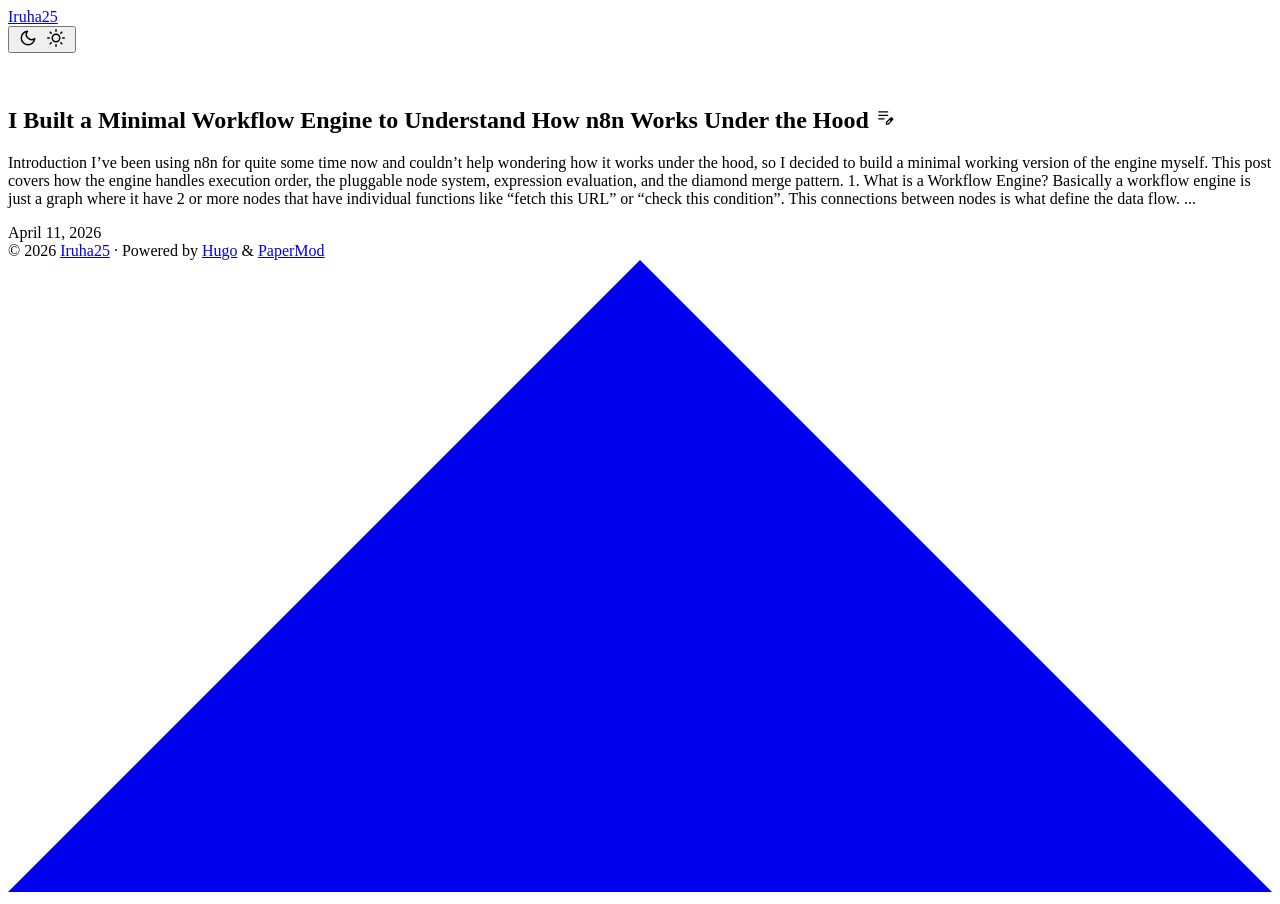
==== public/index.html @ 17471a0d "feat(posts): 2 early points" ====
<!DOCTYPE html>
<html lang="en" dir="auto" data-theme="auto">

<head>
	<meta name="generator" content="Hugo 0.160.1"><script src="/livereload.js?mindelay=10&amp;v=2&amp;port=1313&amp;path=livereload" data-no-instant defer></script><meta charset="utf-8">
<meta http-equiv="X-UA-Compatible" content="IE=edge">
<meta name="viewport" content="width=device-width, initial-scale=1, shrink-to-fit=no">
<meta name="robots" content="noindex, nofollow">
<title>Iruha25</title>

<meta name="description" content="">
<meta name="author" content="">
<link rel="canonical" href="http://localhost:1313/">
<link crossorigin="anonymous" href="/assets/css/stylesheet.12041e3ef5a6f6bf658a60c2770d1ddb5d28d317be3ee794d50c0dd7f276634c.css" integrity="sha256-EgQePvWm9r9limDCdw0d210o0xe&#43;PueU1QwN1/J2Y0w=" rel="preload stylesheet" as="style">
<link rel="icon" href="http://localhost:1313/favicon.ico">
<link rel="icon" type="image/png" sizes="16x16" href="http://localhost:1313/favicon-16x16.png">
<link rel="icon" type="image/png" sizes="32x32" href="http://localhost:1313/favicon-32x32.png">
<link rel="apple-touch-icon" href="http://localhost:1313/apple-touch-icon.png">
<link rel="mask-icon" href="http://localhost:1313/safari-pinned-tab.svg">
<meta name="theme-color" content="#2e2e33">
<meta name="msapplication-TileColor" content="#2e2e33">
<link rel="alternate" type="application/rss+xml" href="http://localhost:1313/index.xml" title="rss">
<link rel="alternate" hreflang="en" href="http://localhost:1313/">
<noscript>
    <style>
        #theme-toggle,
        .top-link {
            display: none;
        }

    </style>
    <style>
        @media (prefers-color-scheme: dark) {
            :root {
                --theme: rgb(29, 30, 32);
                --entry: rgb(46, 46, 51);
                --primary: rgb(218, 218, 219);
                --secondary: rgb(155, 156, 157);
                --tertiary: rgb(65, 66, 68);
                --content: rgb(196, 196, 197);
                --code-block-bg: rgb(46, 46, 51);
                --code-bg: rgb(55, 56, 62);
                --border: rgb(51, 51, 51);
                color-scheme: dark;
            }

            .list {
                background: var(--theme);
            }

            .toc {
                background: var(--entry);
            }
        }

    </style>
</noscript>
<script>
    if (localStorage.getItem("pref-theme") === "dark") {
        document.querySelector("html").dataset.theme = 'dark';
    } else if (localStorage.getItem("pref-theme") === "light") {
       document.querySelector("html").dataset.theme = 'light';
    } else if (window.matchMedia('(prefers-color-scheme: dark)').matches) {
        document.querySelector("html").dataset.theme = 'dark';
    } else {
        document.querySelector("html").dataset.theme = 'light';
    }

</script>
</head>
<body class="list" id="top">
    <header class="header">
    <nav class="nav">
        <div class="logo">
            <a href="http://localhost:1313/" accesskey="h" title="Iruha25 (Alt + H)">Iruha25</a>
            <div class="logo-switches">
                <button id="theme-toggle" accesskey="t" title="(Alt + T)" aria-label="Toggle theme">
                    <svg id="moon" xmlns="http://www.w3.org/2000/svg" width="24" height="18" viewBox="0 0 24 24"
                        fill="none" stroke="currentColor" stroke-width="2" stroke-linecap="round"
                        stroke-linejoin="round">
                        <path d="M21 12.79A9 9 0 1 1 11.21 3 7 7 0 0 0 21 12.79z"></path>
                    </svg>
                    <svg id="sun" xmlns="http://www.w3.org/2000/svg" width="24" height="18" viewBox="0 0 24 24"
                        fill="none" stroke="currentColor" stroke-width="2" stroke-linecap="round"
                        stroke-linejoin="round">
                        <circle cx="12" cy="12" r="5"></circle>
                        <line x1="12" y1="1" x2="12" y2="3"></line>
                        <line x1="12" y1="21" x2="12" y2="23"></line>
                        <line x1="4.22" y1="4.22" x2="5.64" y2="5.64"></line>
                        <line x1="18.36" y1="18.36" x2="19.78" y2="19.78"></line>
                        <line x1="1" y1="12" x2="3" y2="12"></line>
                        <line x1="21" y1="12" x2="23" y2="12"></line>
                        <line x1="4.22" y1="19.78" x2="5.64" y2="18.36"></line>
                        <line x1="18.36" y1="5.64" x2="19.78" y2="4.22"></line>
                    </svg>
                </button>
            </div>
        </div>
        <ul id="menu">
        </ul>
    </nav>
</header>
<main class="main"> 

<article class="first-entry"> 
<figure class="entry-cover">
            <img loading="lazy" src="http://localhost:1313/posts/workflow-engine-n8n-works/cover.png" alt="">
</figure>
  <header class="entry-header">
    <h2 class="entry-hint-parent">I Built a Minimal Workflow Engine to Understand How n8n Works Under the Hood
      <span class="entry-hint" title="Draft">
        <svg xmlns="http://www.w3.org/2000/svg" height="20" viewBox="0 -960 960 960" fill="currentColor">
          <path
            d="M160-410v-60h300v60H160Zm0-165v-60h470v60H160Zm0-165v-60h470v60H160Zm360 580v-123l221-220q9-9 20-13t22-4q12 0 23 4.5t20 13.5l37 37q9 9 13 20t4 22q0 11-4.5 22.5T862.09-380L643-160H520Zm300-263-37-37 37 37ZM580-220h38l121-122-18-19-19-18-122 121v38Zm141-141-19-18 37 37-18-19Z" />
        </svg>
      </span>
    </h2>
  </header>
  <div class="entry-content">
    <p>Introduction I’ve been using n8n for quite some time now and couldn’t help wondering how it works under the hood, so I decided to build a minimal working version of the engine myself. This post covers how the engine handles execution order, the pluggable node system, expression evaluation, and the diamond merge pattern.
1. What is a Workflow Engine? Basically a workflow engine is just a graph where it have 2 or more nodes that have individual functions like “fetch this URL” or “check this condition”. This connections between nodes is what define the data flow.
...</p>
  </div>
  <footer class="entry-footer"><span title='2026-04-11 14:55:52 +0700 WIB'>April 11, 2026</span></footer>
  <a class="entry-link" aria-label="post link to I Built a Minimal Workflow Engine to Understand How n8n Works Under the Hood" href="http://localhost:1313/posts/workflow-engine-n8n-works/"></a>
</article>
    </main>
    
<footer class="footer">
        <span>&copy; 2026 <a href="http://localhost:1313/">Iruha25</a></span> · 

    <span>
        Powered by
        <a href="https://gohugo.io/" rel="noopener noreferrer" target="_blank">Hugo</a> &
        <a href="https://github.com/adityatelange/hugo-PaperMod/" rel="noopener" target="_blank">PaperMod</a>
    </span>
</footer>
<a href="#top" aria-label="go to top" title="Go to Top (Alt + G)" class="top-link" id="top-link" accesskey="g">
    <svg xmlns="http://www.w3.org/2000/svg" viewBox="0 0 12 6" fill="currentColor">
        <path d="M12 6H0l6-6z" />
    </svg>
</a>

<script>
    let menu = document.getElementById('menu');
    if (menu) {
        
        const scrollPosition = localStorage.getItem("menu-scroll-position");
        if (scrollPosition) {
            menu.scrollLeft = parseInt(scrollPosition, 10);
        }
        
        menu.onscroll = function () {
            localStorage.setItem("menu-scroll-position", menu.scrollLeft);
        }
    }

    document.querySelectorAll('a[href^="#"]').forEach(anchor => {
        anchor.addEventListener("click", function (e) {
            e.preventDefault();
            var id = this.getAttribute("href").substr(1);
            if (!window.matchMedia('(prefers-reduced-motion: reduce)').matches) {
                document.querySelector(`[id='${decodeURIComponent(id)}']`).scrollIntoView({
                    behavior: "smooth"
                });
            } else {
                document.querySelector(`[id='${decodeURIComponent(id)}']`).scrollIntoView();
            }
            if (id === "top") {
                history.replaceState(null, null, " ");
            } else {
                history.pushState(null, null, `#${id}`);
            }
        });
    });

</script>
<script>
    var mybutton = document.getElementById("top-link");
    window.onscroll = function () {
        if (document.body.scrollTop > 800 || document.documentElement.scrollTop > 800) {
            mybutton.style.visibility = "visible";
            mybutton.style.opacity = "1";
        } else {
            mybutton.style.visibility = "hidden";
            mybutton.style.opacity = "0";
        }
    };

</script>
<script>
    document.getElementById("theme-toggle").addEventListener("click", () => {
        const html = document.querySelector("html");
        if (html.dataset.theme === "dark") {
            html.dataset.theme = 'light';
            localStorage.setItem("pref-theme", 'light');
        } else {
            html.dataset.theme = 'dark';
            localStorage.setItem("pref-theme", 'dark');
        }
    })

</script>
</body>

</html>
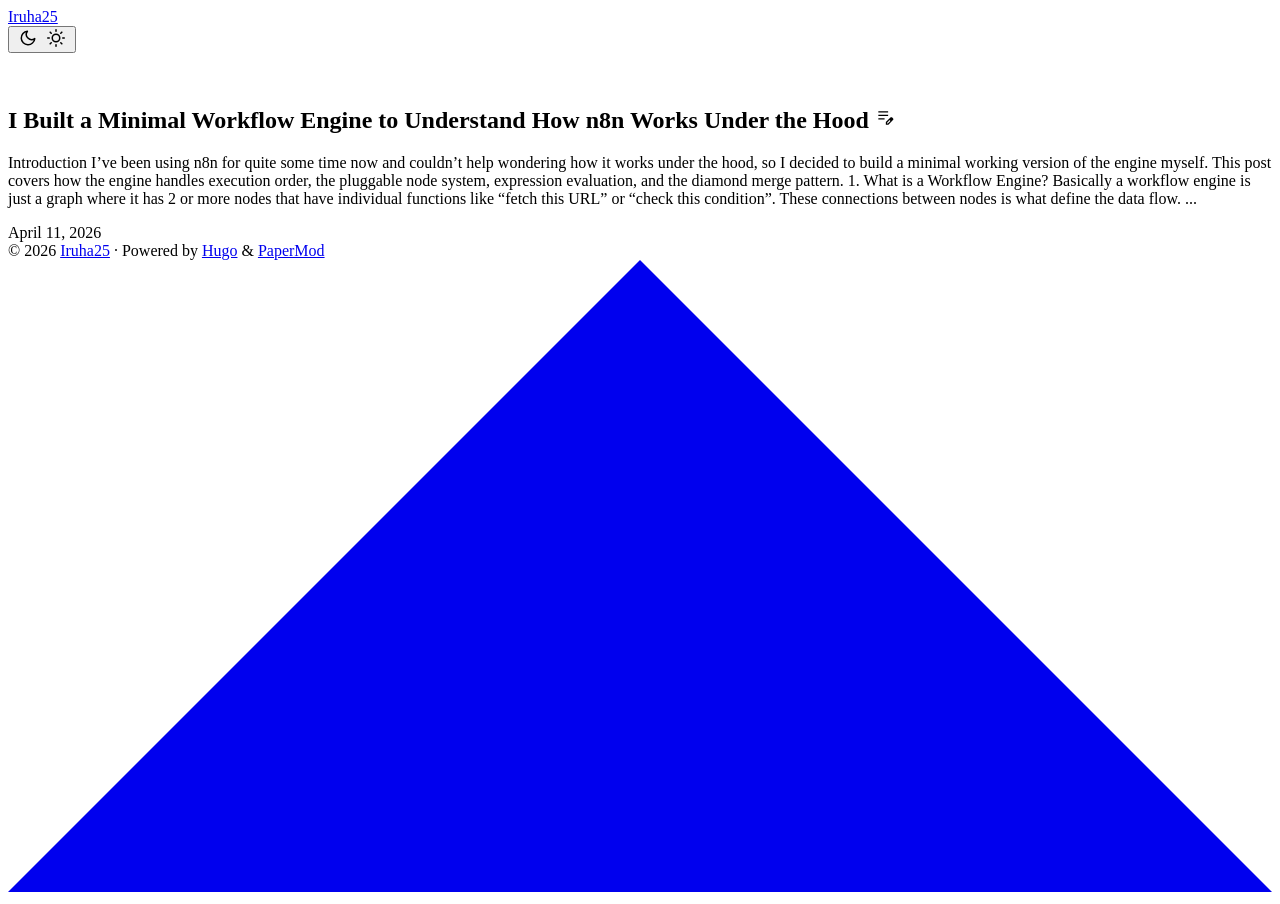
==== commit af69c5a8: "feat(posts): add some closing and grammar fix" ====
--- a/public/index.html
+++ b/public/index.html
@@ -11,7 +11,7 @@
 <meta name="description" content="">
 <meta name="author" content="">
 <link rel="canonical" href="http://localhost:1313/">
-<link crossorigin="anonymous" href="/assets/css/stylesheet.12041e3ef5a6f6bf658a60c2770d1ddb5d28d317be3ee794d50c0dd7f276634c.css" integrity="sha256-EgQePvWm9r9limDCdw0d210o0xe&#43;PueU1QwN1/J2Y0w=" rel="preload stylesheet" as="style">
+<link crossorigin="anonymous" href="/assets/css/stylesheet.bea8d8a902aa99a3ef8d3bd4d7a11dce2dffbf643aaf6ca436aa5d86f52903c8.css" integrity="sha256-vqjYqQKqmaPvjTvU16Edzi3/v2Q6r2ykNqpdhvUpA8g=" rel="preload stylesheet" as="style">
 <link rel="icon" href="http://localhost:1313/favicon.ico">
 <link rel="icon" type="image/png" sizes="16x16" href="http://localhost:1313/favicon-16x16.png">
 <link rel="icon" type="image/png" sizes="32x32" href="http://localhost:1313/favicon-32x32.png">
@@ -118,7 +118,7 @@
   </header>
   <div class="entry-content">
     <p>Introduction I’ve been using n8n for quite some time now and couldn’t help wondering how it works under the hood, so I decided to build a minimal working version of the engine myself. This post covers how the engine handles execution order, the pluggable node system, expression evaluation, and the diamond merge pattern.
-1. What is a Workflow Engine? Basically a workflow engine is just a graph where it have 2 or more nodes that have individual functions like “fetch this URL” or “check this condition”. This connections between nodes is what define the data flow.
+1. What is a Workflow Engine? Basically a workflow engine is just a graph where it has 2 or more nodes that have individual functions like “fetch this URL” or “check this condition”. These connections between nodes is what define the data flow.
 ...</p>
   </div>
   <footer class="entry-footer"><span title='2026-04-11 14:55:52 +0700 WIB'>April 11, 2026</span></footer>
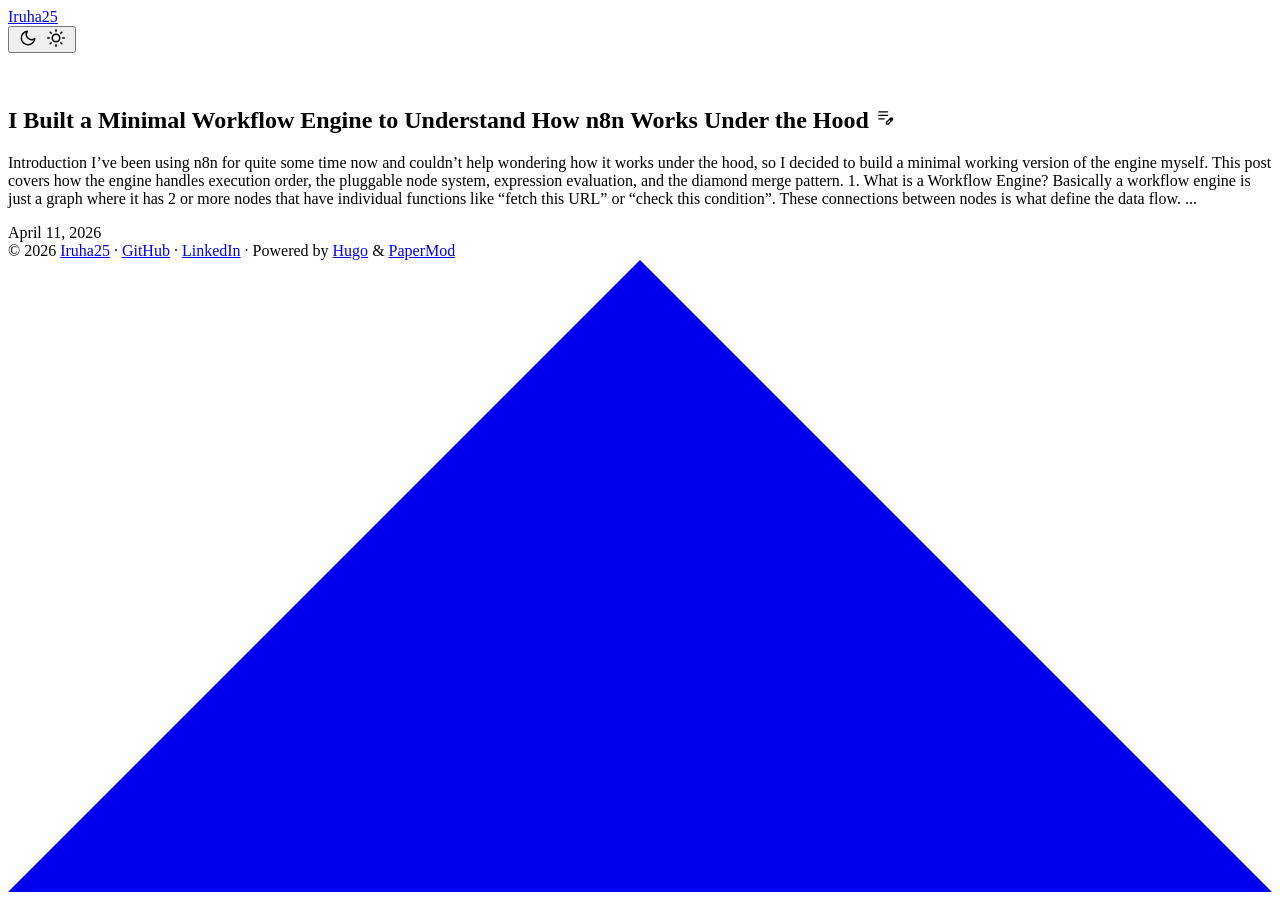
==== commit 02ed7f59: "chore(project): add social media to footer" ====
--- a/public/index.html
+++ b/public/index.html
@@ -128,6 +128,7 @@
     
 <footer class="footer">
         <span>&copy; 2026 <a href="http://localhost:1313/">Iruha25</a></span> · 
+        <a href="https://github.com/ilham25">GitHub</a> · <a href="https://www.linkedin.com/in/ilham-adiputra">LinkedIn</a> · 
 
     <span>
         Powered by
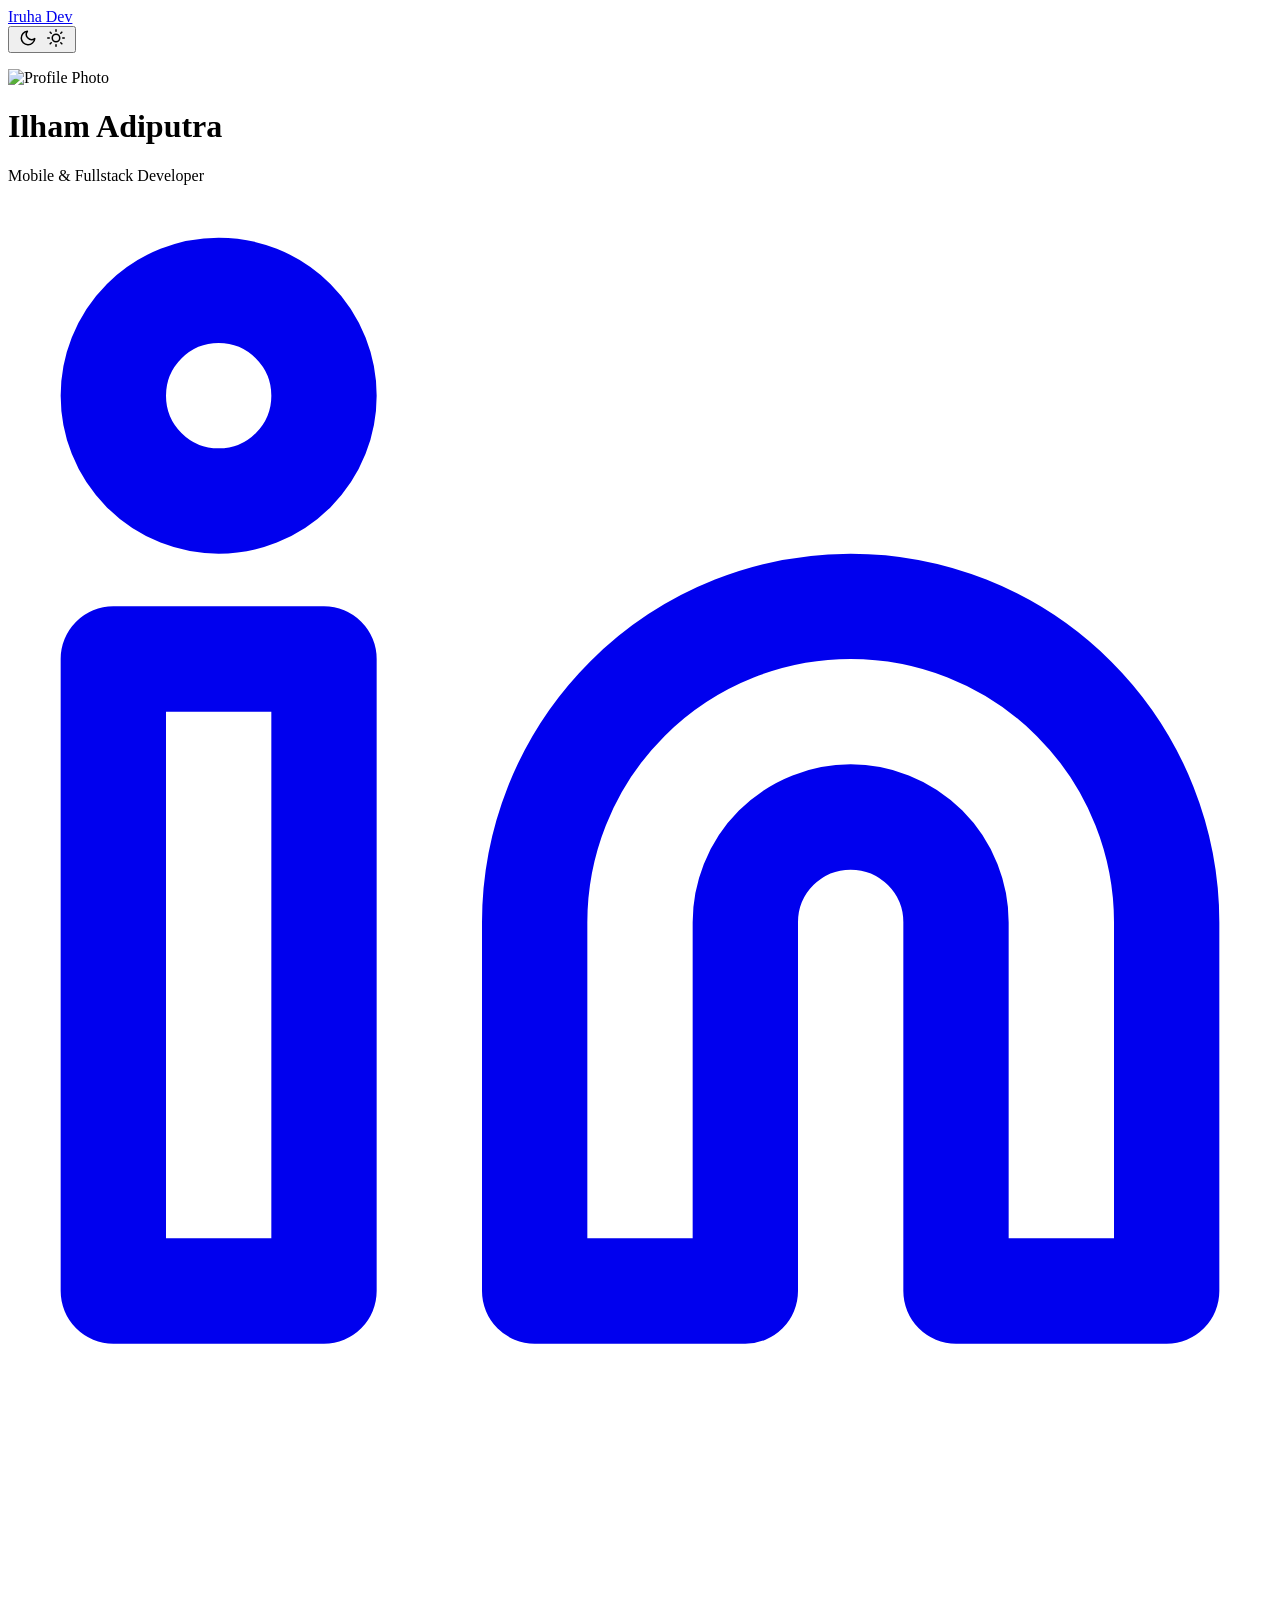
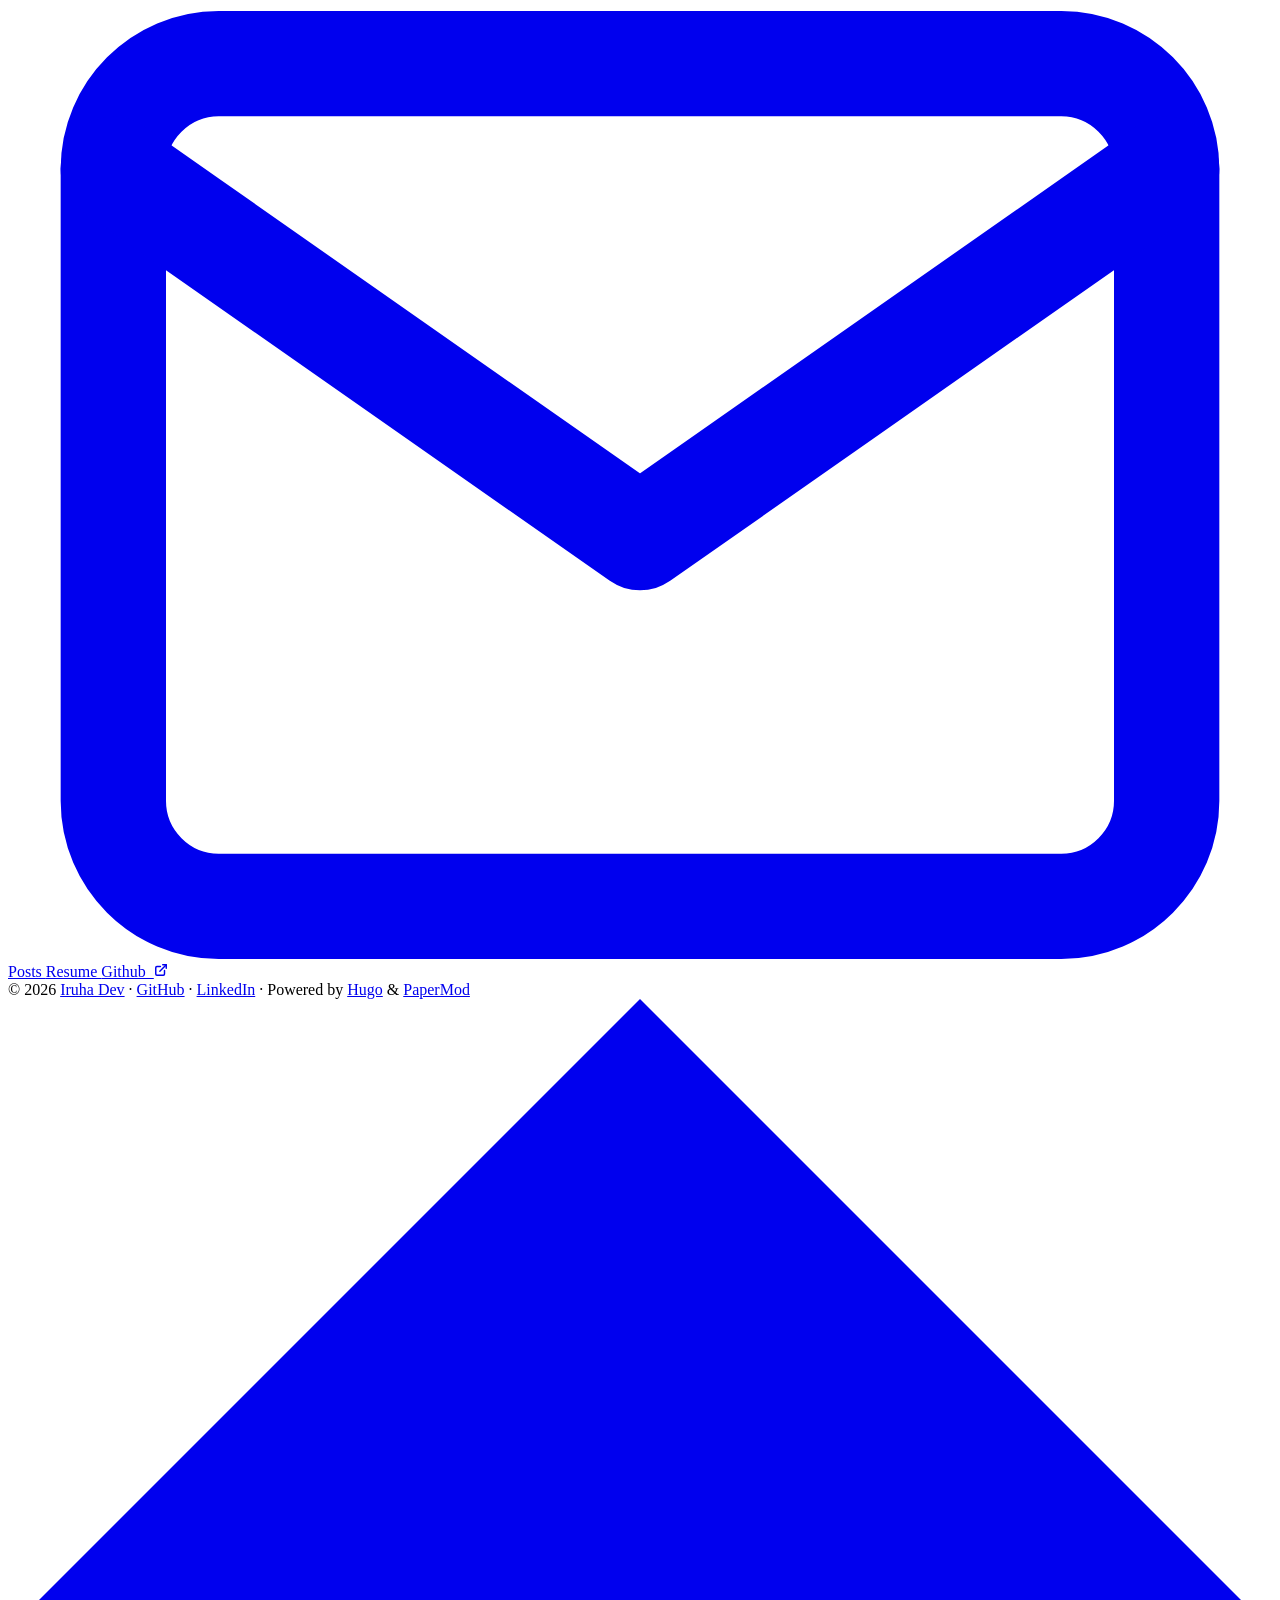
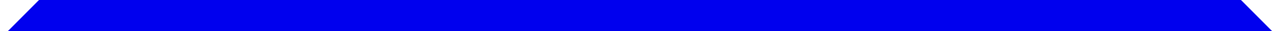
==== commit c8925752: "feat(project): proper profile mode and favicon" ====
--- a/public/index.html
+++ b/public/index.html
@@ -6,7 +6,7 @@
 <meta http-equiv="X-UA-Compatible" content="IE=edge">
 <meta name="viewport" content="width=device-width, initial-scale=1, shrink-to-fit=no">
 <meta name="robots" content="noindex, nofollow">
-<title>Iruha25</title>
+<title>Iruha Dev</title>
 
 <meta name="description" content="">
 <meta name="author" content="">
@@ -72,7 +72,7 @@
     <header class="header">
     <nav class="nav">
         <div class="logo">
-            <a href="http://localhost:1313/" accesskey="h" title="Iruha25 (Alt + H)">Iruha25</a>
+            <a href="http://localhost:1313/" accesskey="h" title="Iruha Dev (Alt + H)">Iruha Dev</a>
             <div class="logo-switches">
                 <button id="theme-toggle" accesskey="t" title="(Alt + T)" aria-label="Toggle theme">
                     <svg id="moon" xmlns="http://www.w3.org/2000/svg" width="24" height="18" viewBox="0 0 24 24"
@@ -100,34 +100,61 @@
         </ul>
     </nav>
 </header>
-<main class="main"> 
-
-<article class="first-entry"> 
-<figure class="entry-cover">
-            <img loading="lazy" src="http://localhost:1313/posts/workflow-engine-n8n-works/cover.png" alt="">
-</figure>
-  <header class="entry-header">
-    <h2 class="entry-hint-parent">I Built a Minimal Workflow Engine to Understand How n8n Works Under the Hood
-      <span class="entry-hint" title="Draft">
-        <svg xmlns="http://www.w3.org/2000/svg" height="20" viewBox="0 -960 960 960" fill="currentColor">
-          <path
-            d="M160-410v-60h300v60H160Zm0-165v-60h470v60H160Zm0-165v-60h470v60H160Zm360 580v-123l221-220q9-9 20-13t22-4q12 0 23 4.5t20 13.5l37 37q9 9 13 20t4 22q0 11-4.5 22.5T862.09-380L643-160H520Zm300-263-37-37 37 37ZM580-220h38l121-122-18-19-19-18-122 121v38Zm141-141-19-18 37 37-18-19Z" />
-        </svg>
-      </span>
-    </h2>
-  </header>
-  <div class="entry-content">
-    <p>Introduction I’ve been using n8n for quite some time now and couldn’t help wondering how it works under the hood, so I decided to build a minimal working version of the engine myself. This post covers how the engine handles execution order, the pluggable node system, expression evaluation, and the diamond merge pattern.
-1. What is a Workflow Engine? Basically a workflow engine is just a graph where it has 2 or more nodes that have individual functions like “fetch this URL” or “check this condition”. These connections between nodes is what define the data flow.
-...</p>
-  </div>
-  <footer class="entry-footer"><span title='2026-04-11 14:55:52 +0700 WIB'>April 11, 2026</span></footer>
-  <a class="entry-link" aria-label="post link to I Built a Minimal Workflow Engine to Understand How n8n Works Under the Hood" href="http://localhost:1313/posts/workflow-engine-n8n-works/"></a>
-</article>
+<main class="main"><div class="profile">
+    <div class="profile_inner">
+        <img draggable="false" src="http://localhost:1313/images/avatar.png" alt="Profile Photo" title="Profile Photo"
+            height="120" width="120" />
+        <h1>Ilham Adiputra</h1>
+        <span>Mobile &amp; Fullstack Developer</span><div class="social-icons" >
+    <a href="https://www.linkedin.com/in/ilham-adiputra" target="_blank" rel="noopener noreferrer me"
+        title="LinkedIn">
+        <svg xmlns="http://www.w3.org/2000/svg" viewBox="0 0 24 24" fill="none" stroke="currentColor" stroke-width="2"
+    stroke-linecap="round" stroke-linejoin="round">
+    <path d="M16 8a6 6 0 0 1 6 6v7h-4v-7a2 2 0 0 0-2-2 2 2 0 0 0-2 2v7h-4v-7a6 6 0 0 1 6-6z"></path>
+    <rect x="2" y="9" width="4" height="12"></rect>
+    <circle cx="4" cy="4" r="2"></circle>
+</svg>
+    </a>
+    <a href="mailto:job.ilhamadiputra4@gmail.com" target="_blank" rel="noopener noreferrer me"
+        title="Email">
+        <svg xmlns="http://www.w3.org/2000/svg" viewBox="0 0 24 21" fill="none" stroke="currentColor" stroke-width="2"
+    stroke-linecap="round" stroke-linejoin="round">
+    <path d="M4 4h16c1.1 0 2 .9 2 2v12c0 1.1-.9 2-2 2H4c-1.1 0-2-.9-2-2V6c0-1.1.9-2 2-2z"></path>
+    <polyline points="22,6 12,13 2,6"></polyline>
+</svg>
+    </a>
+</div>
+
+        <div class="buttons">
+            <a class="button" href="/posts" rel="noopener" title="Posts">
+                <span class="button-inner">
+                    Posts
+                </span>
+            </a>
+            <a class="button" href="/resume.pdf" rel="noopener" title="Resume">
+                <span class="button-inner">
+                    Resume
+                </span>
+            </a>
+            <a class="button" href="https://github.com/ilham25" rel="noopener" title="Github">
+                <span class="button-inner">
+                    Github&nbsp;
+                    <svg fill="none" shape-rendering="geometricPrecision" stroke="currentColor" stroke-linecap="round"
+                        stroke-linejoin="round" stroke-width="2.5" viewBox="0 0 24 24" height="14" width="14">
+                        <path d="M18 13v6a2 2 0 01-2 2H5a2 2 0 01-2-2V8a2 2 0 012-2h6"></path>
+                        <path d="M15 3h6v6"></path>
+                        <path d="M10 14L21 3"></path>
+                    </svg>
+                </span>
+            </a>
+        </div>
+    </div>
+</div>
+
     </main>
     
 <footer class="footer">
-        <span>&copy; 2026 <a href="http://localhost:1313/">Iruha25</a></span> · 
+        <span>&copy; 2026 <a href="http://localhost:1313/">Iruha Dev</a></span> · 
         <a href="https://github.com/ilham25">GitHub</a> · <a href="https://www.linkedin.com/in/ilham-adiputra">LinkedIn</a> · 
 
     <span>
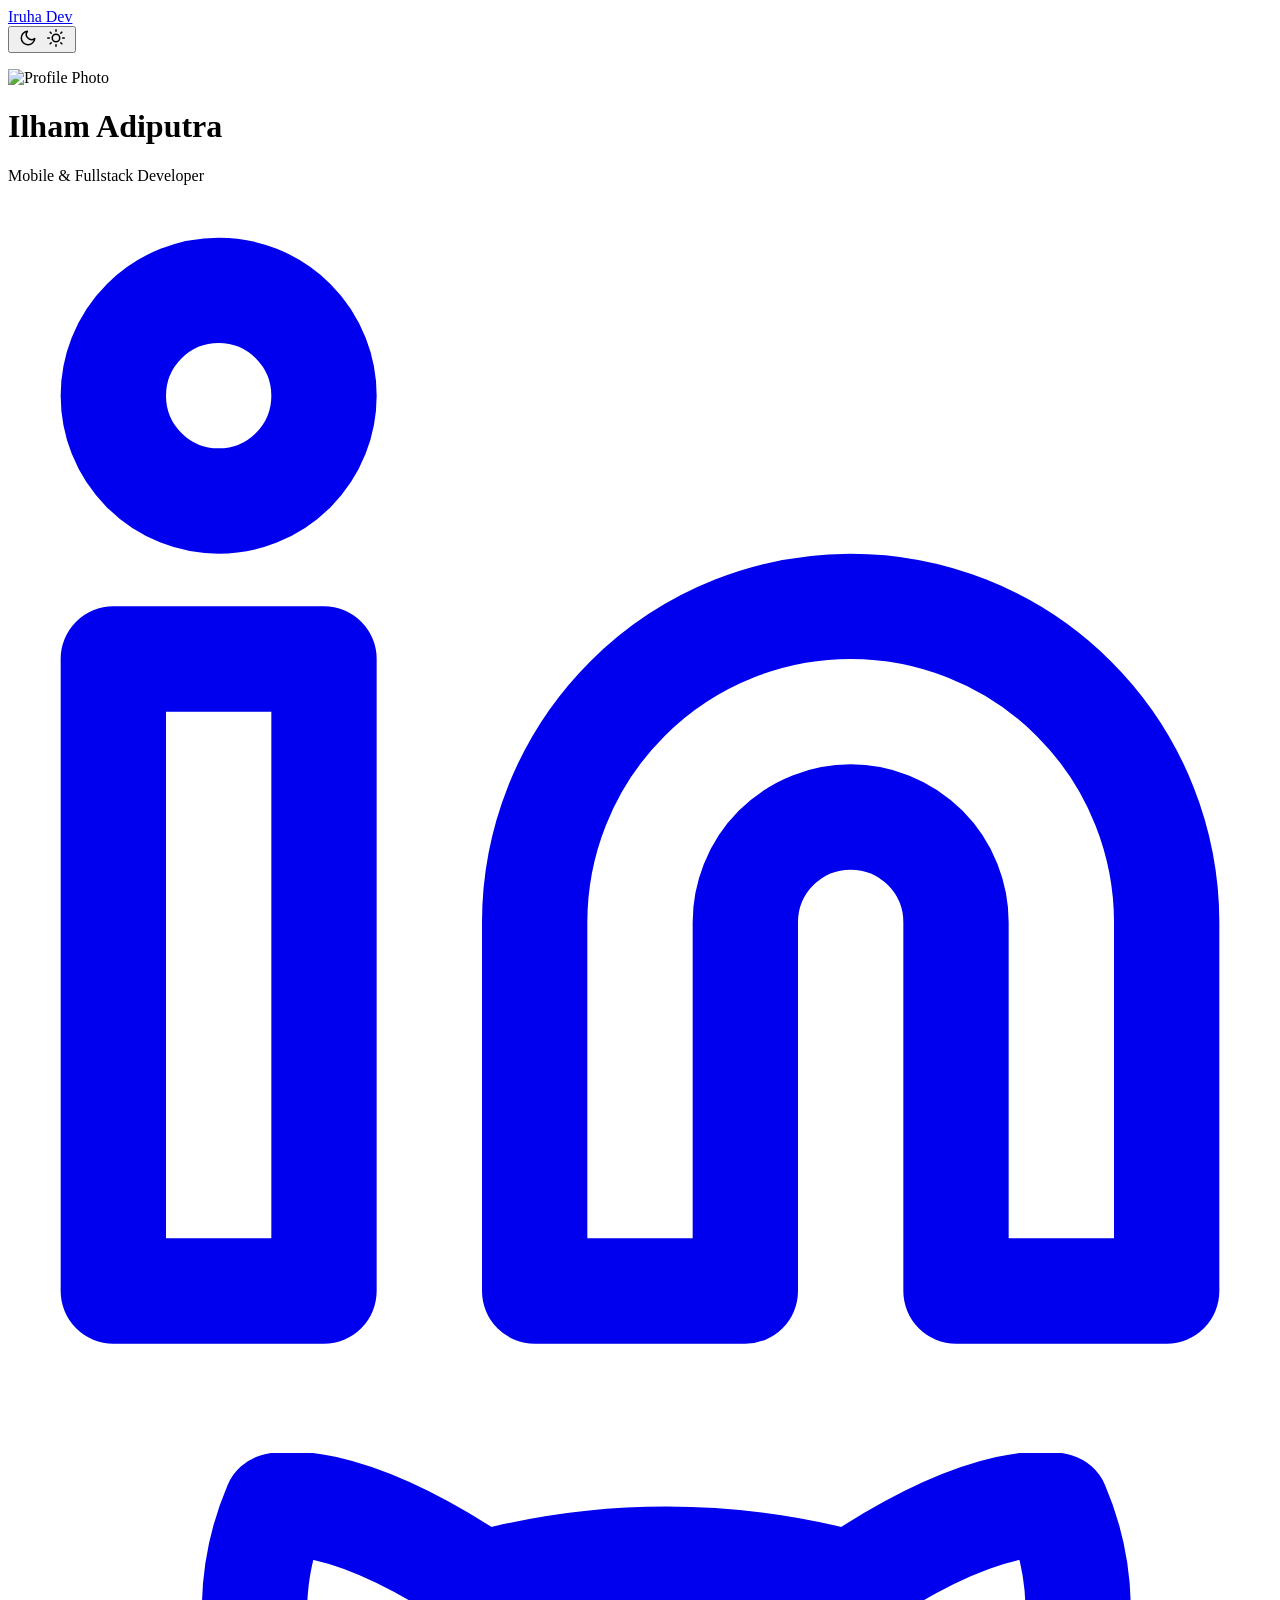
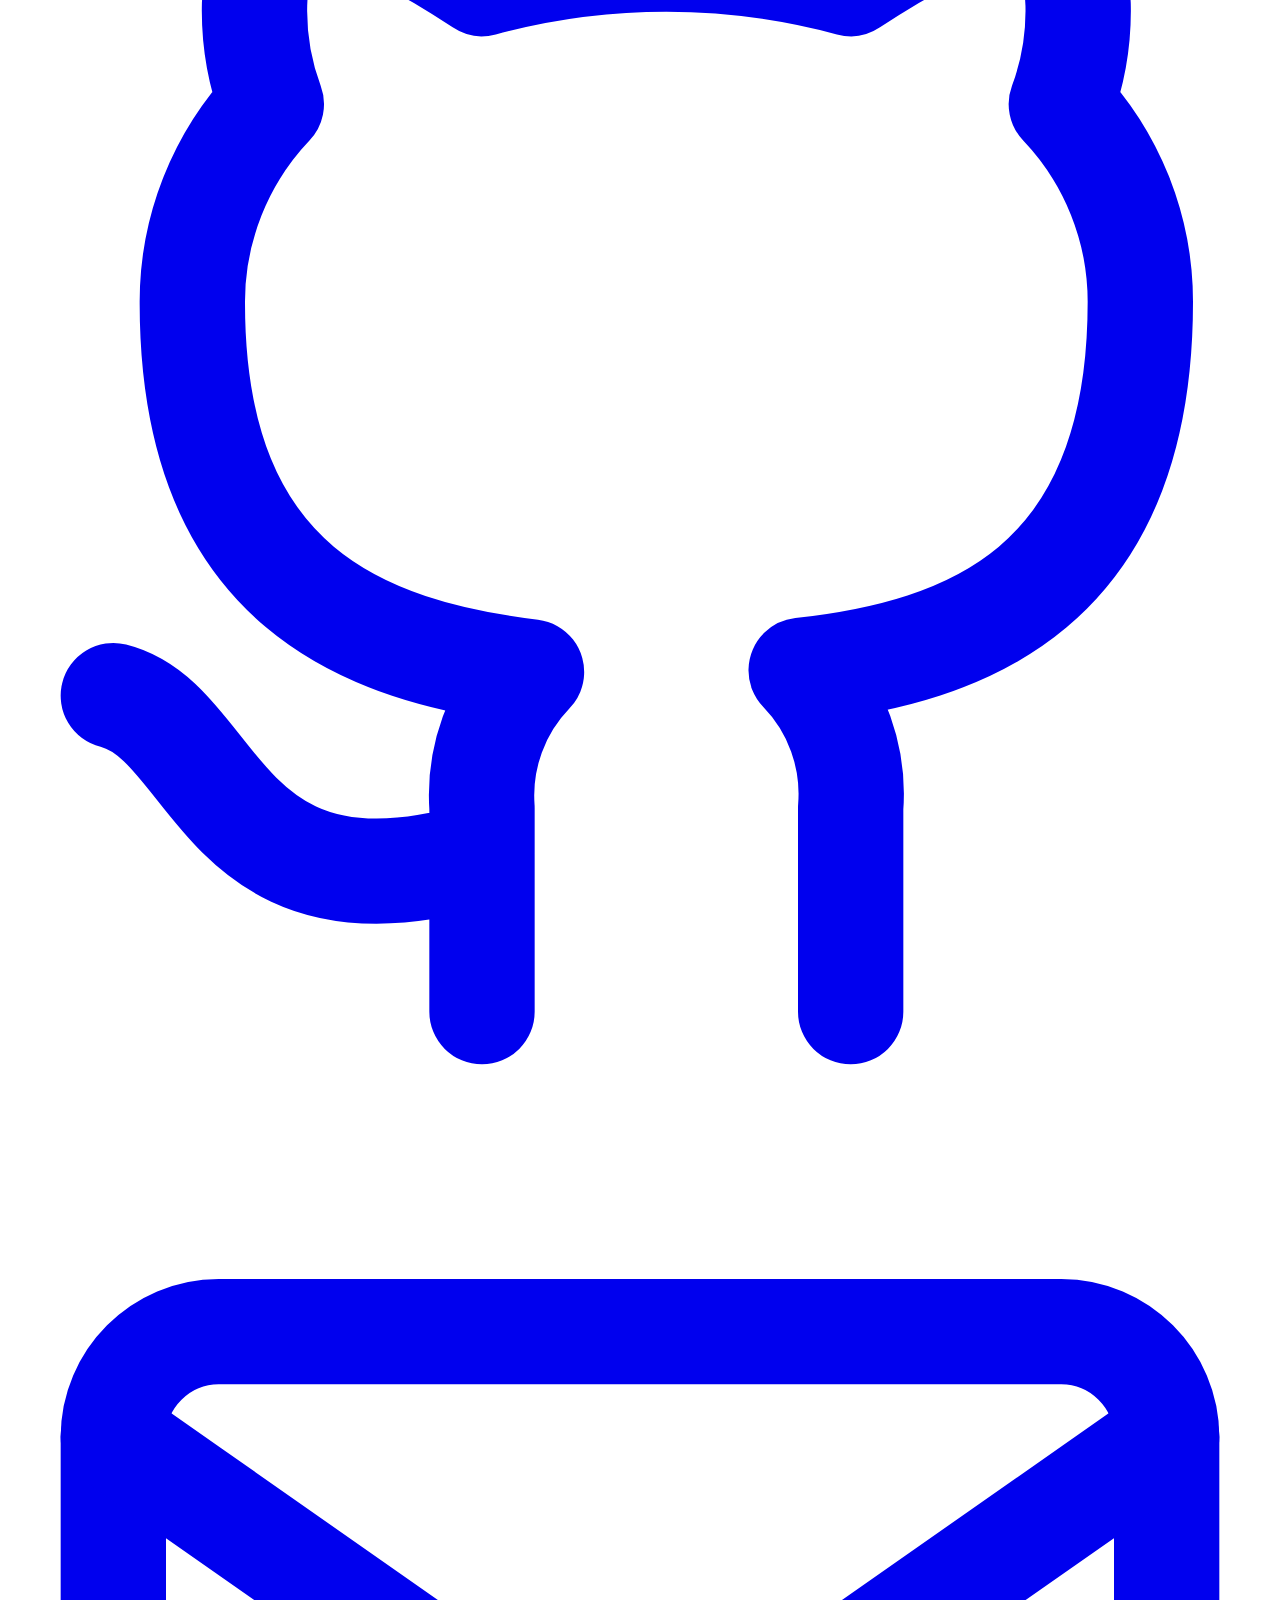
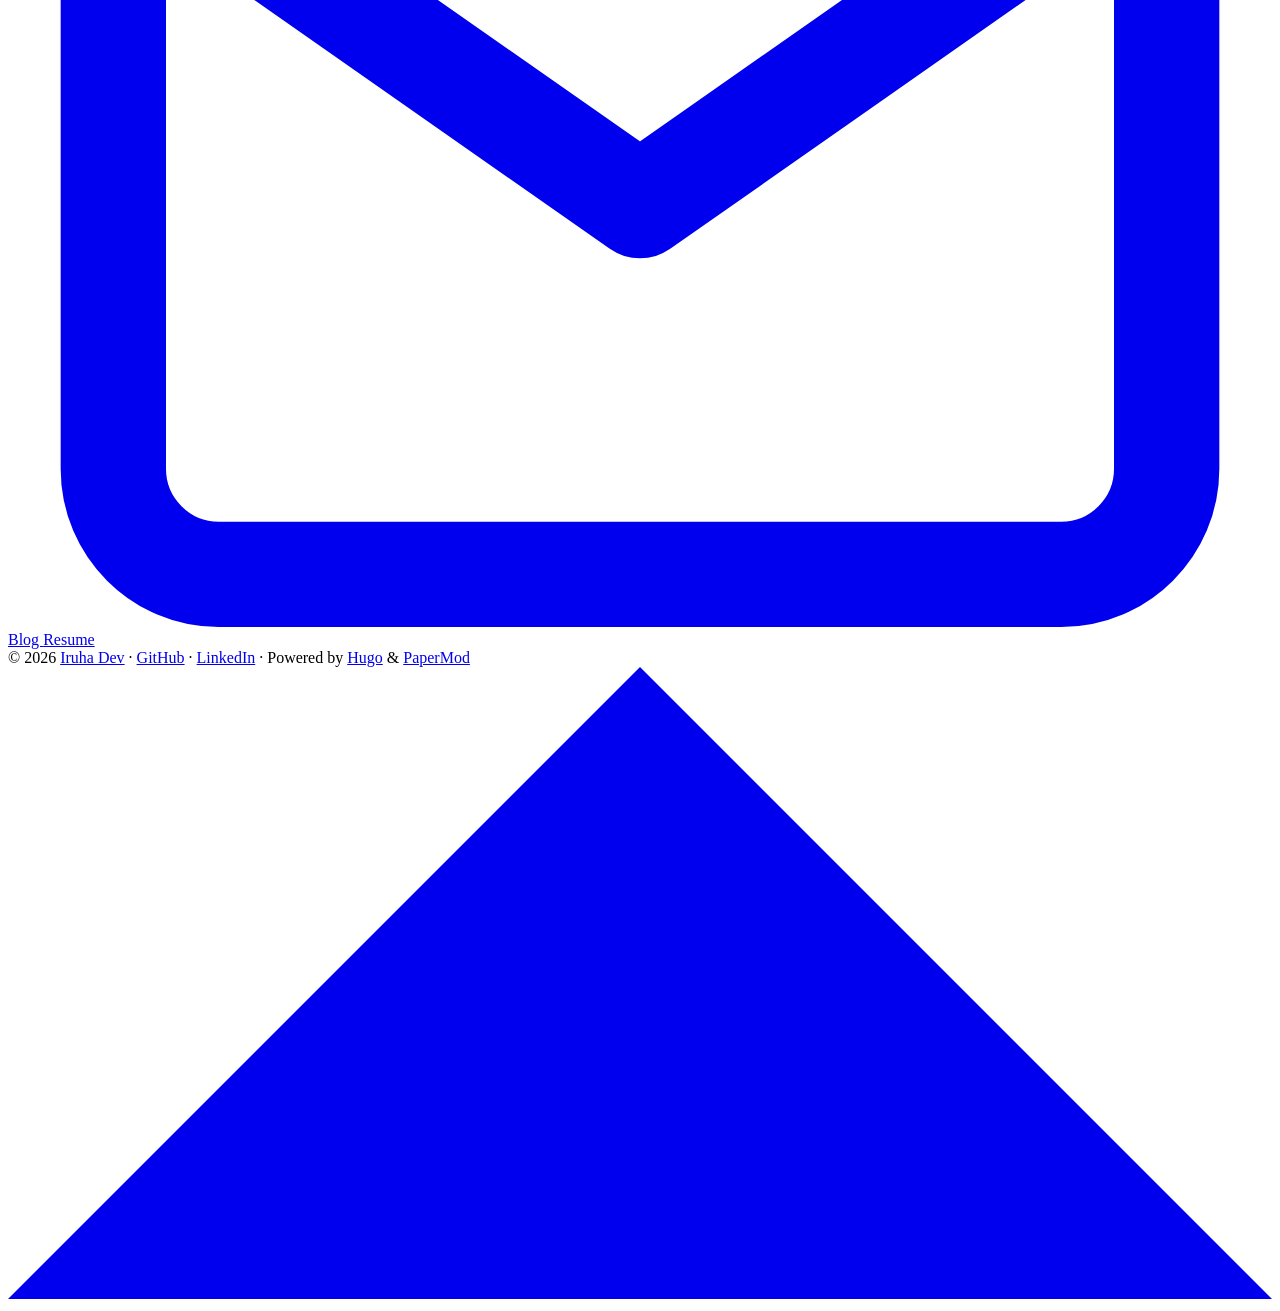
==== commit e6e3a34c: "chore(profile): change some profile content" ====
--- a/public/index.html
+++ b/public/index.html
@@ -8,7 +8,7 @@
 <meta name="robots" content="noindex, nofollow">
 <title>Iruha Dev</title>
 
-<meta name="description" content="">
+<meta name="description" content="Iruha Dev — tech blog &amp; personal site">
 <meta name="author" content="">
 <link rel="canonical" href="http://localhost:1313/">
 <link crossorigin="anonymous" href="/assets/css/stylesheet.bea8d8a902aa99a3ef8d3bd4d7a11dce2dffbf643aaf6ca436aa5d86f52903c8.css" integrity="sha256-vqjYqQKqmaPvjTvU16Edzi3/v2Q6r2ykNqpdhvUpA8g=" rel="preload stylesheet" as="style">
@@ -72,7 +72,9 @@
     <header class="header">
     <nav class="nav">
         <div class="logo">
-            <a href="http://localhost:1313/" accesskey="h" title="Iruha Dev (Alt + H)">Iruha Dev</a>
+            <a href="http://localhost:1313/" accesskey="h" title="Iruha Dev (Alt + H)">
+                <img src="http://localhost:1313/apple-touch-icon.png" alt="" aria-label="logo"
+                    height="30">Iruha Dev</a>
             <div class="logo-switches">
                 <button id="theme-toggle" accesskey="t" title="(Alt + T)" aria-label="Toggle theme">
                     <svg id="moon" xmlns="http://www.w3.org/2000/svg" width="24" height="18" viewBox="0 0 24 24"
@@ -115,6 +117,15 @@
     <circle cx="4" cy="4" r="2"></circle>
 </svg>
     </a>
+    <a href="https://github.com/ilham25" target="_blank" rel="noopener noreferrer me"
+        title="Github">
+        <svg xmlns="http://www.w3.org/2000/svg" viewBox="0 0 24 24" fill="none" stroke="currentColor" stroke-width="2"
+    stroke-linecap="round" stroke-linejoin="round">
+    <path
+        d="M9 19c-5 1.5-5-2.5-7-3m14 6v-3.87a3.37 3.37 0 0 0-.94-2.61c3.14-.35 6.44-1.54 6.44-7A5.44 5.44 0 0 0 20 4.77 5.07 5.07 0 0 0 19.91 1S18.73.65 16 2.48a13.38 13.38 0 0 0-7 0C6.27.65 5.09 1 5.09 1A5.07 5.07 0 0 0 5 4.77a5.44 5.44 0 0 0-1.5 3.78c0 5.42 3.3 6.61 6.44 7A3.37 3.37 0 0 0 9 18.13V22">
+    </path>
+</svg>
+    </a>
     <a href="mailto:job.ilhamadiputra4@gmail.com" target="_blank" rel="noopener noreferrer me"
         title="Email">
         <svg xmlns="http://www.w3.org/2000/svg" viewBox="0 0 24 21" fill="none" stroke="currentColor" stroke-width="2"
@@ -126,25 +137,14 @@
 </div>
 
         <div class="buttons">
-            <a class="button" href="/posts" rel="noopener" title="Posts">
+            <a class="button" href="/posts" rel="noopener" title="Blog">
                 <span class="button-inner">
-                    Posts
+                    Blog
                 </span>
             </a>
             <a class="button" href="/resume.pdf" rel="noopener" title="Resume">
                 <span class="button-inner">
                     Resume
-                </span>
-            </a>
-            <a class="button" href="https://github.com/ilham25" rel="noopener" title="Github">
-                <span class="button-inner">
-                    Github&nbsp;
-                    <svg fill="none" shape-rendering="geometricPrecision" stroke="currentColor" stroke-linecap="round"
-                        stroke-linejoin="round" stroke-width="2.5" viewBox="0 0 24 24" height="14" width="14">
-                        <path d="M18 13v6a2 2 0 01-2 2H5a2 2 0 01-2-2V8a2 2 0 012-2h6"></path>
-                        <path d="M15 3h6v6"></path>
-                        <path d="M10 14L21 3"></path>
-                    </svg>
                 </span>
             </a>
         </div>
